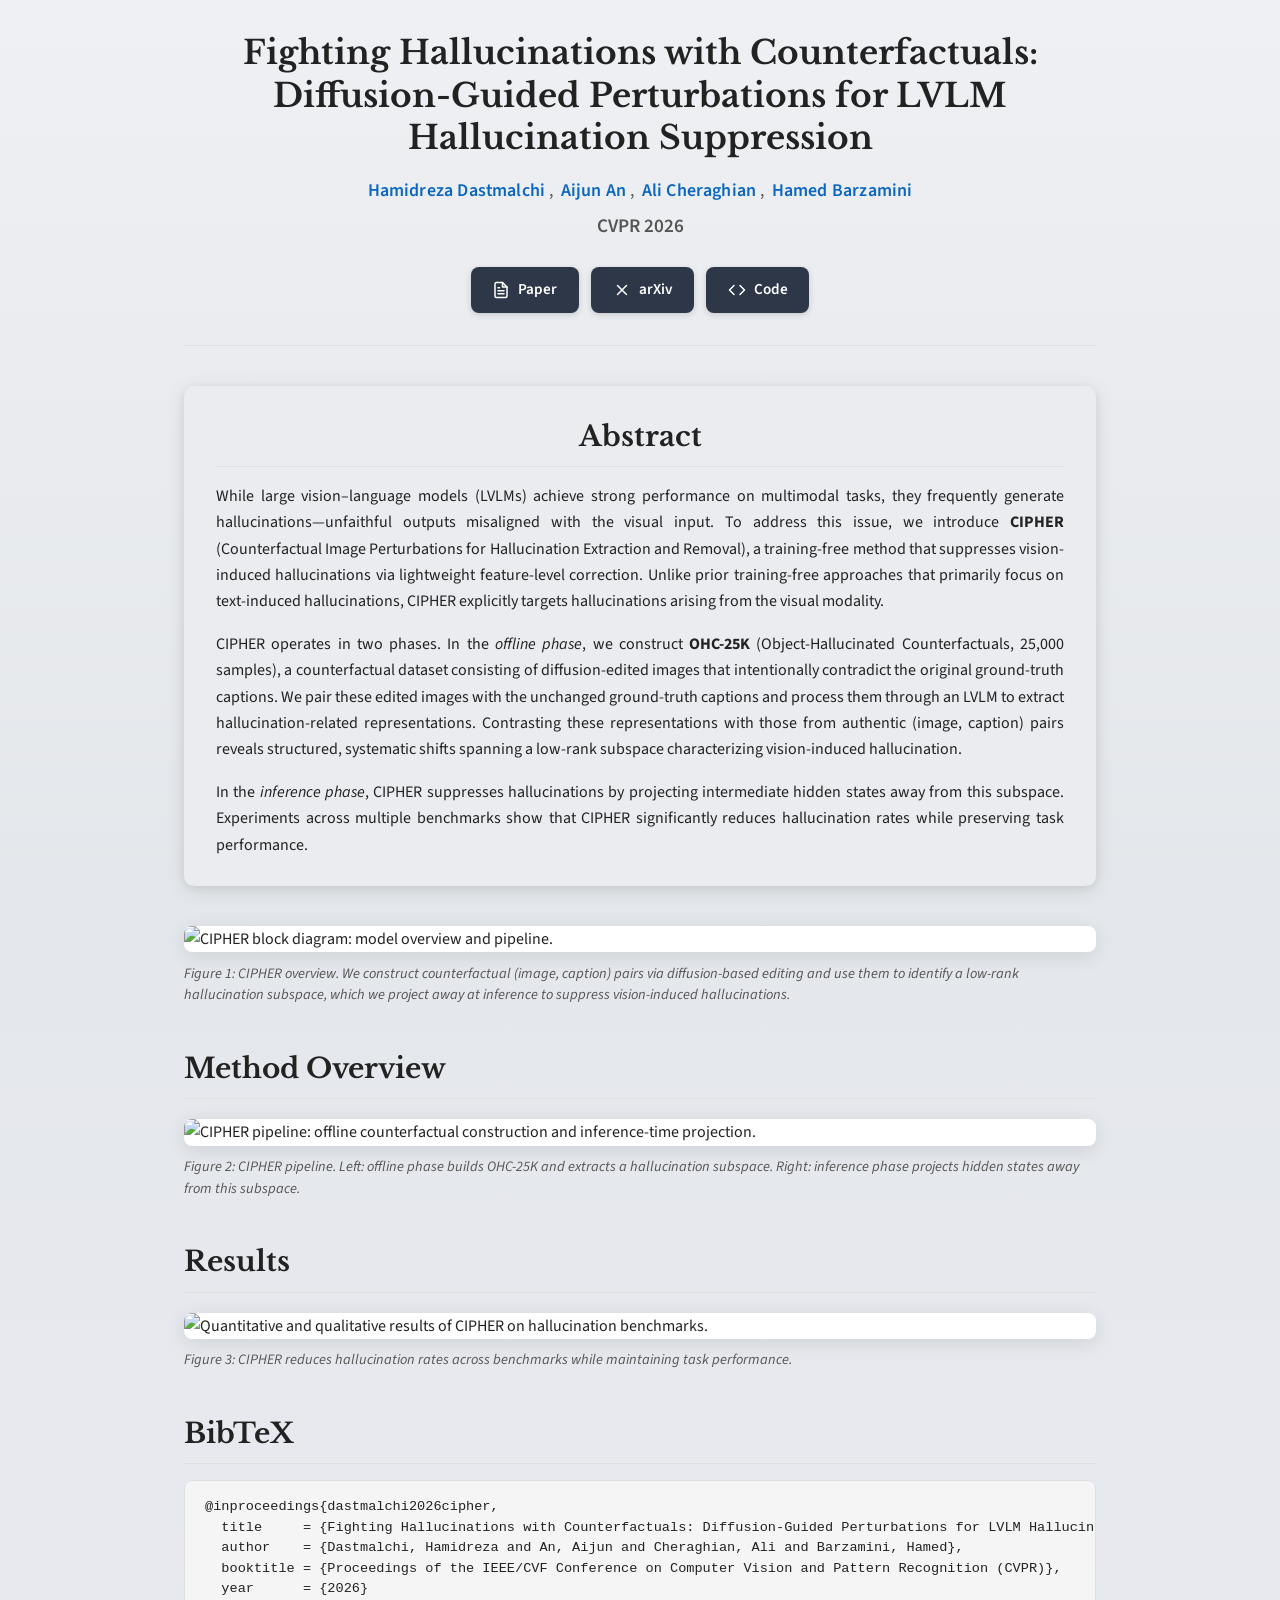
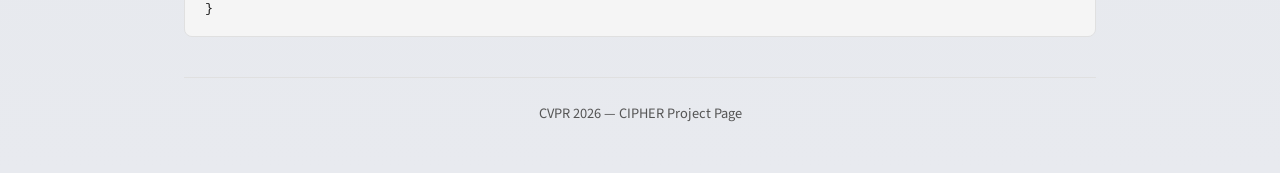
==== cipher-project-page/index.html @ b0dd447e "Add block diagram as main teaser image" ====
<!DOCTYPE html>
<html lang="en">
<head>
  <meta charset="UTF-8">
  <meta name="viewport" content="width=device-width, initial-scale=1.0">
  <title>CIPHER — Fighting Hallucinations with Counterfactuals | CVPR 2026</title>
  <link rel="preconnect" href="https://fonts.googleapis.com">
  <link rel="preconnect" href="https://fonts.gstatic.com" crossorigin>
  <link href="https://fonts.googleapis.com/css2?family=Libre+Baskerville:ital,wght@0,400;0,700;1,400&family=Source+Sans+3:ital,wght@0,400;0,600;0,700;1,400&display=swap" rel="stylesheet">
  <style>
    * { box-sizing: border-box; }
    html { font-size: 16px; scroll-behavior: smooth; }
    body {
      margin: 0; padding: 0;
      font-family: "Source Sans 3", -apple-system, BlinkMacSystemFont, "Segoe UI", sans-serif;
      font-weight: 400; line-height: 1.65; color: #222;
      background: linear-gradient(180deg, #eef0f3 0%, #e4e7eb 50%, #e8eaef 100%);
      min-height: 100vh; -webkit-font-smoothing: antialiased;
    }
    .page { max-width: 960px; margin: 0 auto; padding: 2rem 1.5rem 3rem; }
    .hero { text-align: center; margin-bottom: 2.5rem; padding-bottom: 2rem; border-bottom: 1px solid #e0e0e0; }
    .title {
      font-family: "Libre Baskerville", Georgia, serif;
      font-size: clamp(1.66rem, 4.42vw, 2.05rem); font-weight: 700; line-height: 1.3;
      margin: 0 0 1rem; color: #222;
    }
    .authors { font-size: 1.12rem; color: #333; margin: 0 0 0.35rem; font-weight: 500; letter-spacing: 0.01em; }
    .authors a {
      color: #0a66c2; text-decoration: none; font-weight: 600;
      transition: color 0.2s ease, text-decoration 0.2s ease;
    }
    .authors a:hover { text-decoration: underline; color: #004182; }
    .authors .sep { color: #555; font-weight: 400; margin: 0 0.2em; }
    .conference { font-size: 1.2rem; color: #555; margin: 0 0 1.5rem; font-weight: 600; }
    .buttons {
      display: flex; flex-wrap: wrap; gap: 0.75rem;
      justify-content: center; align-items: center;
    }
    .btn {
      display: inline-flex; align-items: center; justify-content: center; gap: 0.5rem;
      padding: 0.65rem 1.35rem;
      font-family: "Source Sans 3", sans-serif; font-size: 0.95rem; font-weight: 600;
      text-decoration: none; color: #fff; background: #2d3748;
      border: none; border-radius: 8px; cursor: pointer;
      transition: background 0.2s ease, transform 0.15s ease, box-shadow 0.2s ease;
      box-shadow: 0 2px 6px rgba(0,0,0,0.15);
    }
    .btn:hover {
      background: #1a202c; transform: translateY(-1px);
      box-shadow: 0 4px 12px rgba(0,0,0,0.2);
    }
    .btn:focus { outline: 2px solid #2d3748; outline-offset: 2px; }
    .btn-icon { display: inline-flex; align-items: center; justify-content: center; }
    .btn-icon svg { flex-shrink: 0; }
    section { margin-bottom: 2.5rem; }
    section h2 {
      font-family: "Libre Baskerville", Georgia, serif;
      font-size: 1.74rem; font-weight: 700; margin: 0 0 1rem; color: #222;
      border-bottom: 1px solid #e0e0e0; padding-bottom: 0.4rem;
    }
    .abstract {
      background: #eaecf0; border-radius: 10px;
      padding: 1.75rem 2rem; margin-bottom: 2.5rem;
      box-shadow: 0 4px 20px rgba(0,0,0,0.1), 0 2px 8px rgba(0,0,0,0.06);
    }
    .abstract h2 { text-align: center; margin-top: 0; }
    .abstract p { margin: 0 0 1rem; text-align: justify; }
    figure { margin: 1.25rem 0; padding: 0; }
    figure img {
      width: 100%; height: auto; display: block;
      border-radius: 8px; box-shadow: 0 4px 20px rgba(0,0,0,0.1);
      background: #fff;
    }
    figcaption { margin-top: 0.65rem; font-size: 0.9rem; color: #555; line-height: 1.5; font-style: italic; }
    .abstract p:last-child { margin-bottom: 0; }
    .bibtex pre {
      margin: 0; padding: 1rem 1.25rem; background: #f5f5f5;
      border: 1px solid #e0e0e0; border-radius: 8px;
      overflow-x: auto; font-size: 0.85rem; line-height: 1.5; color: #222;
    }
    .bibtex code { font-family: Consolas, Monaco, "Courier New", monospace; font-size: inherit; }
    .footer { margin-top: 2rem; padding-top: 1.5rem; border-top: 1px solid #e0e0e0; text-align: center; font-size: 0.9rem; color: #555; }
    .footer p { margin: 0; }
    @media (max-width: 640px) {
      .page { padding: 1.25rem 1rem 2rem; }
      .title { font-size: 1.5rem; }
      .buttons { flex-direction: column; }
      .btn { width: 100%; max-width: 200px; text-align: center; justify-content: center; }
      .abstract p { text-align: left; }
      .bibtex pre { padding: 0.85rem 1rem; font-size: 0.8rem; }
    }
  </style>
</head>
<body>
  <div class="page">
    <header class="hero">
      <h1 class="title">Fighting Hallucinations with Counterfactuals: Diffusion-Guided Perturbations for LVLM Hallucination Suppression</h1>
      <p class="authors">
        <a href="https://www.linkedin.com/in/hamidreza-dastmalchi/" target="_blank" rel="noopener noreferrer">Hamidreza Dastmalchi</a><span class="sep">,</span>
        <a href="https://www.linkedin.com/in/aijun-an-9149bb51/" target="_blank" rel="noopener noreferrer">Aijun An</a><span class="sep">,</span>
        <a href="https://www.linkedin.com/in/ali-cheraghian/" target="_blank" rel="noopener noreferrer">Ali Cheraghian</a><span class="sep">,</span>
        <a href="https://www.linkedin.com/in/hamed-b-a0943280/" target="_blank" rel="noopener noreferrer">Hamed Barzamini</a>
      </p>
      <p class="conference">CVPR 2026</p>
      <div class="buttons">
        <a href="#" class="btn btn-paper">
          <span class="btn-icon" aria-hidden="true">
            <svg xmlns="http://www.w3.org/2000/svg" width="18" height="18" viewBox="0 0 24 24" fill="none" stroke="currentColor" stroke-width="2" stroke-linecap="round" stroke-linejoin="round"><path d="M14 2H6a2 2 0 0 0-2 2v16a2 2 0 0 0 2 2h12a2 2 0 0 0 2-2V8z"></path><polyline points="14 2 14 8 20 8"></polyline><line x1="16" y1="13" x2="8" y2="13"></line><line x1="16" y1="17" x2="8" y2="17"></line><polyline points="10 9 9 9 8 9"></polyline></svg>
          </span>
          Paper
        </a>
        <a href="#" class="btn btn-arxiv">
          <span class="btn-icon" aria-hidden="true">
            <svg xmlns="http://www.w3.org/2000/svg" width="18" height="18" viewBox="0 0 24 24" fill="none" stroke="currentColor" stroke-width="2" stroke-linecap="round" stroke-linejoin="round"><path d="M18 6L6 18M6 6l12 12"/></svg>
          </span>
          arXiv
        </a>
        <a href="#" class="btn btn-code">
          <span class="btn-icon" aria-hidden="true">
            <svg xmlns="http://www.w3.org/2000/svg" width="18" height="18" viewBox="0 0 24 24" fill="none" stroke="currentColor" stroke-width="2" stroke-linecap="round" stroke-linejoin="round"><polyline points="16 18 22 12 16 6"></polyline><polyline points="8 6 2 12 8 18"></polyline></svg>
          </span>
          Code
        </a>
      </div>
    </header>

    <section class="abstract">
      <h2>Abstract</h2>
      <p>While large vision–language models (LVLMs) achieve strong performance on multimodal tasks, they frequently generate hallucinations—unfaithful outputs misaligned with the visual input. To address this issue, we introduce <strong>CIPHER</strong> (Counterfactual Image Perturbations for Hallucination Extraction and Removal), a training-free method that suppresses vision-induced hallucinations via lightweight feature-level correction. Unlike prior training-free approaches that primarily focus on text-induced hallucinations, CIPHER explicitly targets hallucinations arising from the visual modality.</p>
      <p>CIPHER operates in two phases. In the <em>offline phase</em>, we construct <strong>OHC-25K</strong> (Object-Hallucinated Counterfactuals, 25,000 samples), a counterfactual dataset consisting of diffusion-edited images that intentionally contradict the original ground-truth captions. We pair these edited images with the unchanged ground-truth captions and process them through an LVLM to extract hallucination-related representations. Contrasting these representations with those from authentic (image, caption) pairs reveals structured, systematic shifts spanning a low-rank subspace characterizing vision-induced hallucination.</p>
      <p>In the <em>inference phase</em>, CIPHER suppresses hallucinations by projecting intermediate hidden states away from this subspace. Experiments across multiple benchmarks show that CIPHER significantly reduces hallucination rates while preserving task performance.</p>
    </section>

    <section class="teaser">
      <figure>
        <img src="assets/figures/blockdiagram.png" alt="CIPHER block diagram: model overview and pipeline.">
        <figcaption>Figure 1: CIPHER overview. We construct counterfactual (image, caption) pairs via diffusion-based editing and use them to identify a low-rank hallucination subspace, which we project away at inference to suppress vision-induced hallucinations.</figcaption>
      </figure>
    </section>

    <section class="method">
      <h2>Method Overview</h2>
      <figure>
        <img src="assets/pipeline.png" alt="CIPHER pipeline: offline counterfactual construction and inference-time projection.">
        <figcaption>Figure 2: CIPHER pipeline. Left: offline phase builds OHC-25K and extracts a hallucination subspace. Right: inference phase projects hidden states away from this subspace.</figcaption>
      </figure>
    </section>

    <section class="results">
      <h2>Results</h2>
      <figure>
        <img src="assets/results.png" alt="Quantitative and qualitative results of CIPHER on hallucination benchmarks.">
        <figcaption>Figure 3: CIPHER reduces hallucination rates across benchmarks while maintaining task performance.</figcaption>
      </figure>
    </section>

    <section class="bibtex">
      <h2>BibTeX</h2>
      <pre><code>@inproceedings{dastmalchi2026cipher,
  title     = {Fighting Hallucinations with Counterfactuals: Diffusion-Guided Perturbations for LVLM Hallucination Suppression},
  author    = {Dastmalchi, Hamidreza and An, Aijun and Cheraghian, Ali and Barzamini, Hamed},
  booktitle = {Proceedings of the IEEE/CVF Conference on Computer Vision and Pattern Recognition (CVPR)},
  year      = {2026}
}</code></pre>
    </section>

    <footer class="footer">
      <p>CVPR 2026 — CIPHER Project Page</p>
    </footer>
  </div>
</body>
</html>
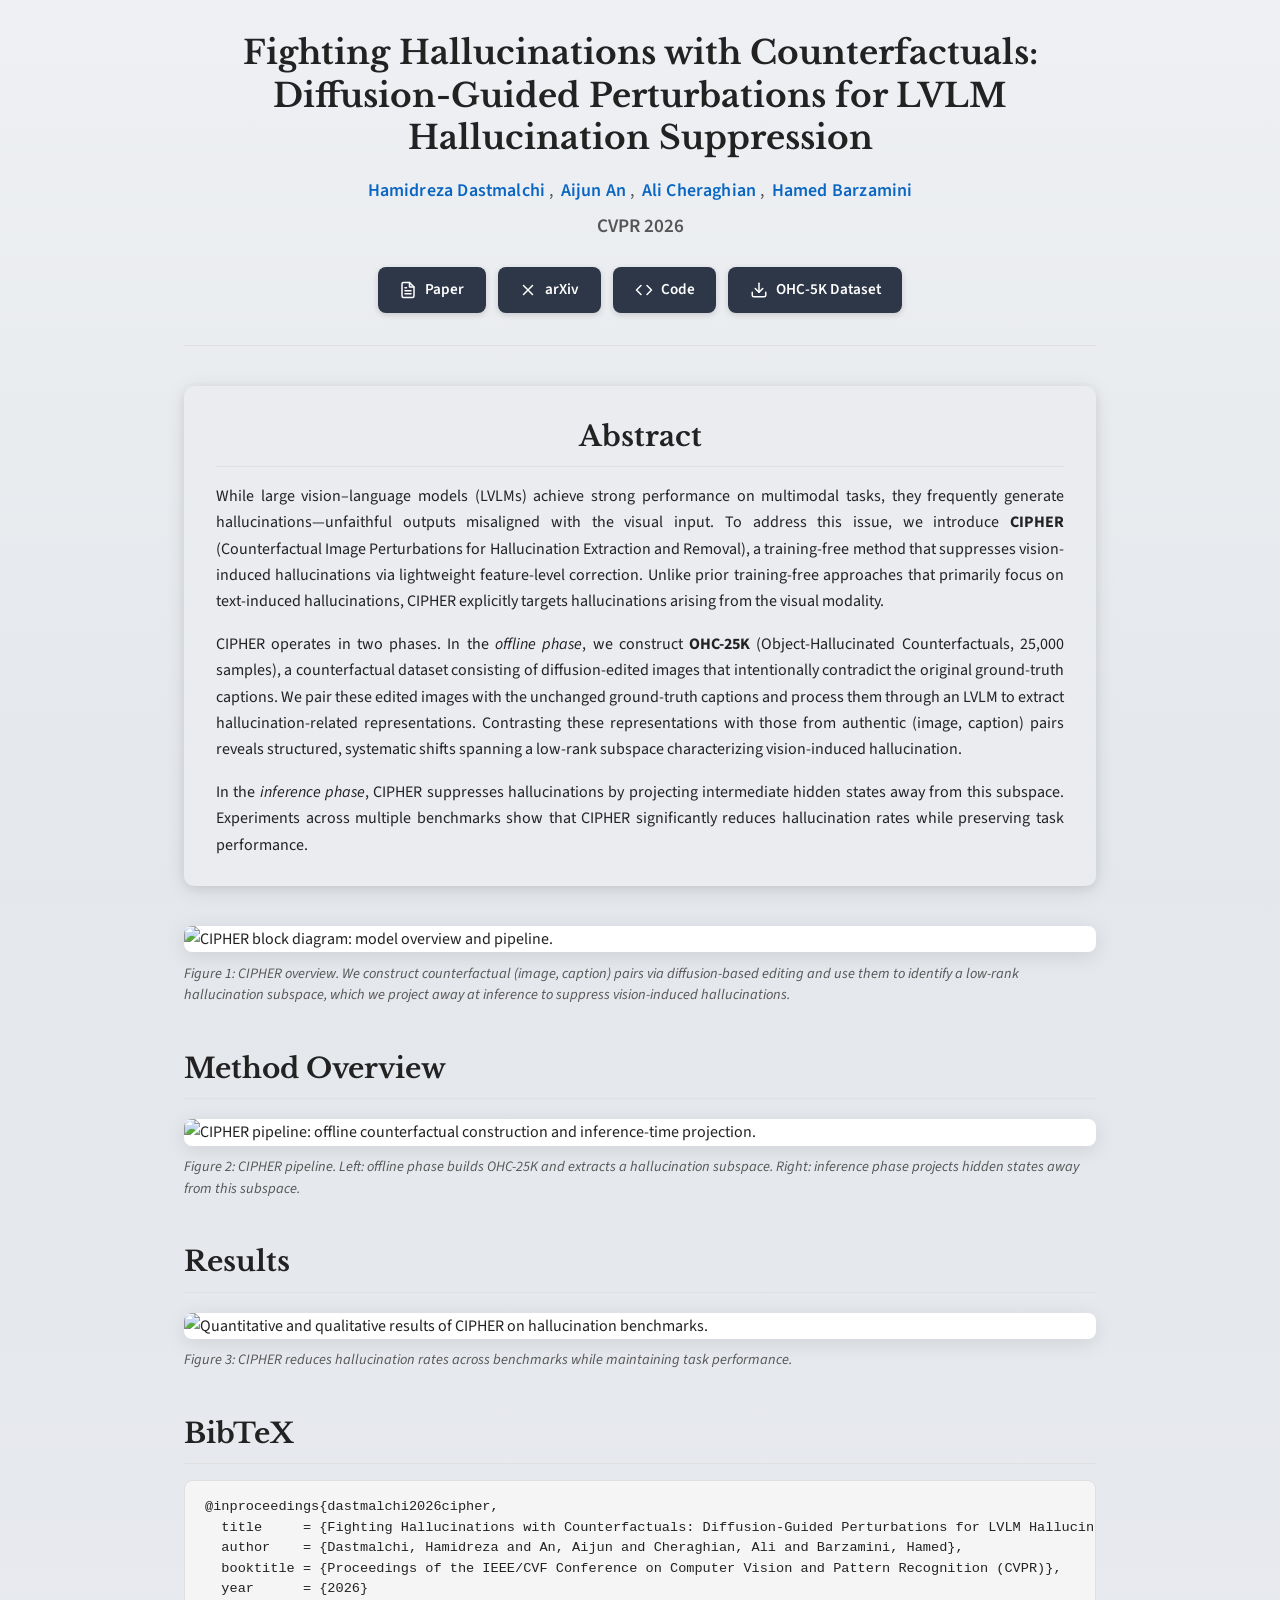
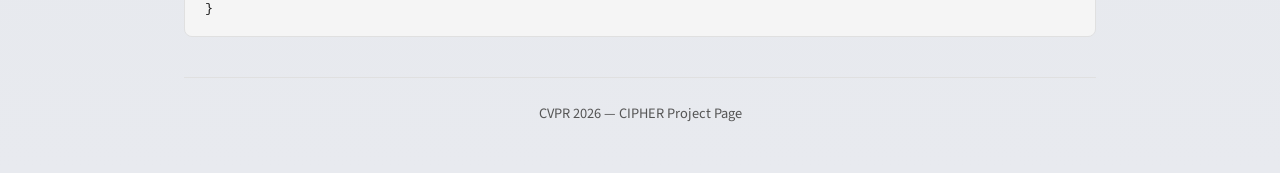
==== commit b00a88b0: "Add block diagram as main teaser image" ====
--- a/cipher-project-page/index.html
+++ b/cipher-project-page/index.html
@@ -121,6 +121,12 @@
           </span>
           Code
         </a>
+        <a href="https://drive.google.com/file/d/1xh0WQdAKk9KQPWuedI4zhmgdgTJthU4C/view?usp=sharing" class="btn btn-dataset" target="_blank" rel="noopener noreferrer">
+          <span class="btn-icon" aria-hidden="true">
+            <svg xmlns="http://www.w3.org/2000/svg" width="18" height="18" viewBox="0 0 24 24" fill="none" stroke="currentColor" stroke-width="2" stroke-linecap="round" stroke-linejoin="round"><path d="M21 15v4a2 2 0 0 1-2 2H5a2 2 0 0 1-2-2v-4"></path><polyline points="7 10 12 15 17 10"></polyline><line x1="12" y1="15" x2="12" y2="3"></line></svg>
+          </span>
+          OHC-5K Dataset
+        </a>
       </div>
     </header>
 
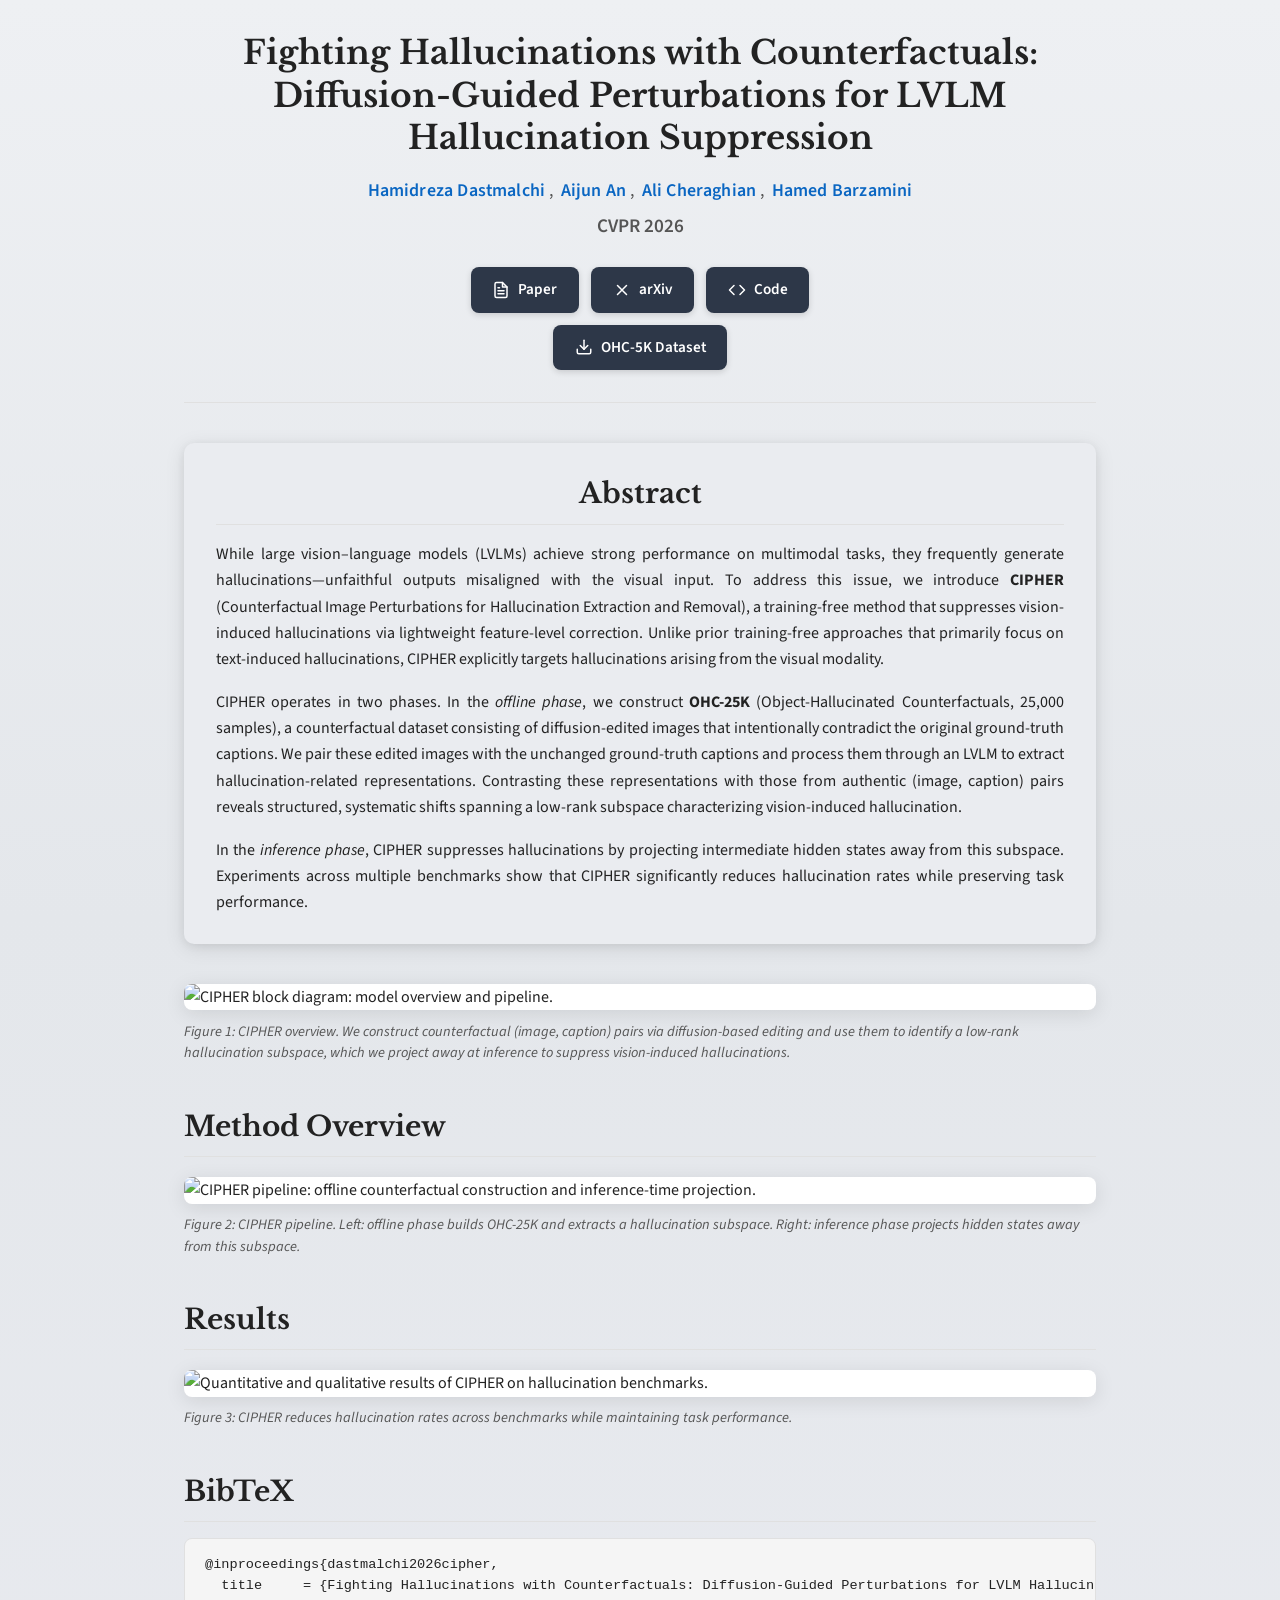
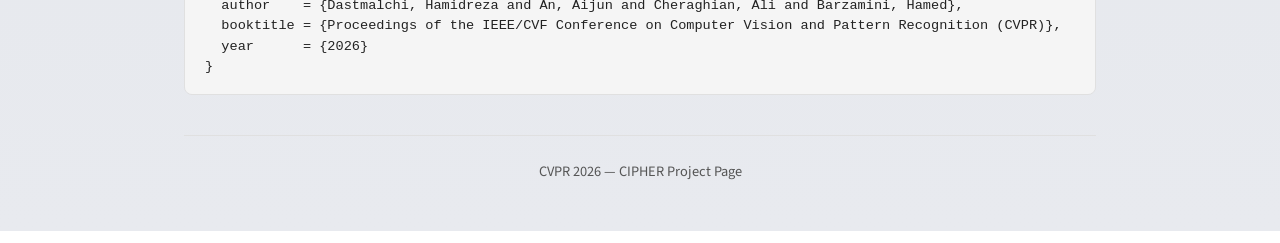
==== commit 5af65cb6: "Add block diagram as main teaser image" ====
--- a/cipher-project-page/index.html
+++ b/cipher-project-page/index.html
@@ -32,10 +32,8 @@
     .authors a:hover { text-decoration: underline; color: #004182; }
     .authors .sep { color: #555; font-weight: 400; margin: 0 0.2em; }
     .conference { font-size: 1.2rem; color: #555; margin: 0 0 1.5rem; font-weight: 600; }
-    .buttons {
-      display: flex; flex-wrap: wrap; gap: 0.75rem;
-      justify-content: center; align-items: center;
-    }
+    .buttons { display: flex; flex-direction: column; align-items: center; gap: 0.75rem; }
+    .buttons-row { display: flex; flex-wrap: wrap; gap: 0.75rem; justify-content: center; align-items: center; }
     .btn {
       display: inline-flex; align-items: center; justify-content: center; gap: 0.5rem;
       padding: 0.65rem 1.35rem;
@@ -84,7 +82,7 @@
     @media (max-width: 640px) {
       .page { padding: 1.25rem 1rem 2rem; }
       .title { font-size: 1.5rem; }
-      .buttons { flex-direction: column; }
+      .buttons-row { flex-direction: column; }
       .btn { width: 100%; max-width: 200px; text-align: center; justify-content: center; }
       .abstract p { text-align: left; }
       .bibtex pre { padding: 0.85rem 1rem; font-size: 0.8rem; }
@@ -103,30 +101,34 @@
       </p>
       <p class="conference">CVPR 2026</p>
       <div class="buttons">
-        <a href="#" class="btn btn-paper">
-          <span class="btn-icon" aria-hidden="true">
-            <svg xmlns="http://www.w3.org/2000/svg" width="18" height="18" viewBox="0 0 24 24" fill="none" stroke="currentColor" stroke-width="2" stroke-linecap="round" stroke-linejoin="round"><path d="M14 2H6a2 2 0 0 0-2 2v16a2 2 0 0 0 2 2h12a2 2 0 0 0 2-2V8z"></path><polyline points="14 2 14 8 20 8"></polyline><line x1="16" y1="13" x2="8" y2="13"></line><line x1="16" y1="17" x2="8" y2="17"></line><polyline points="10 9 9 9 8 9"></polyline></svg>
-          </span>
-          Paper
-        </a>
-        <a href="#" class="btn btn-arxiv">
-          <span class="btn-icon" aria-hidden="true">
-            <svg xmlns="http://www.w3.org/2000/svg" width="18" height="18" viewBox="0 0 24 24" fill="none" stroke="currentColor" stroke-width="2" stroke-linecap="round" stroke-linejoin="round"><path d="M18 6L6 18M6 6l12 12"/></svg>
-          </span>
-          arXiv
-        </a>
-        <a href="#" class="btn btn-code">
-          <span class="btn-icon" aria-hidden="true">
-            <svg xmlns="http://www.w3.org/2000/svg" width="18" height="18" viewBox="0 0 24 24" fill="none" stroke="currentColor" stroke-width="2" stroke-linecap="round" stroke-linejoin="round"><polyline points="16 18 22 12 16 6"></polyline><polyline points="8 6 2 12 8 18"></polyline></svg>
-          </span>
-          Code
-        </a>
-        <a href="https://drive.google.com/file/d/1xh0WQdAKk9KQPWuedI4zhmgdgTJthU4C/view?usp=sharing" class="btn btn-dataset" target="_blank" rel="noopener noreferrer">
-          <span class="btn-icon" aria-hidden="true">
-            <svg xmlns="http://www.w3.org/2000/svg" width="18" height="18" viewBox="0 0 24 24" fill="none" stroke="currentColor" stroke-width="2" stroke-linecap="round" stroke-linejoin="round"><path d="M21 15v4a2 2 0 0 1-2 2H5a2 2 0 0 1-2-2v-4"></path><polyline points="7 10 12 15 17 10"></polyline><line x1="12" y1="15" x2="12" y2="3"></line></svg>
-          </span>
-          OHC-5K Dataset
-        </a>
+        <div class="buttons-row">
+          <a href="#" class="btn btn-paper">
+            <span class="btn-icon" aria-hidden="true">
+              <svg xmlns="http://www.w3.org/2000/svg" width="18" height="18" viewBox="0 0 24 24" fill="none" stroke="currentColor" stroke-width="2" stroke-linecap="round" stroke-linejoin="round"><path d="M14 2H6a2 2 0 0 0-2 2v16a2 2 0 0 0 2 2h12a2 2 0 0 0 2-2V8z"></path><polyline points="14 2 14 8 20 8"></polyline><line x1="16" y1="13" x2="8" y2="13"></line><line x1="16" y1="17" x2="8" y2="17"></line><polyline points="10 9 9 9 8 9"></polyline></svg>
+            </span>
+            Paper
+          </a>
+          <a href="#" class="btn btn-arxiv">
+            <span class="btn-icon" aria-hidden="true">
+              <svg xmlns="http://www.w3.org/2000/svg" width="18" height="18" viewBox="0 0 24 24" fill="none" stroke="currentColor" stroke-width="2" stroke-linecap="round" stroke-linejoin="round"><path d="M18 6L6 18M6 6l12 12"/></svg>
+            </span>
+            arXiv
+          </a>
+          <a href="#" class="btn btn-code">
+            <span class="btn-icon" aria-hidden="true">
+              <svg xmlns="http://www.w3.org/2000/svg" width="18" height="18" viewBox="0 0 24 24" fill="none" stroke="currentColor" stroke-width="2" stroke-linecap="round" stroke-linejoin="round"><polyline points="16 18 22 12 16 6"></polyline><polyline points="8 6 2 12 8 18"></polyline></svg>
+            </span>
+            Code
+          </a>
+        </div>
+        <div class="buttons-row">
+          <a href="https://drive.google.com/file/d/1xh0WQdAKk9KQPWuedI4zhmgdgTJthU4C/view?usp=sharing" class="btn btn-dataset" target="_blank" rel="noopener noreferrer">
+            <span class="btn-icon" aria-hidden="true">
+              <svg xmlns="http://www.w3.org/2000/svg" width="18" height="18" viewBox="0 0 24 24" fill="none" stroke="currentColor" stroke-width="2" stroke-linecap="round" stroke-linejoin="round"><path d="M21 15v4a2 2 0 0 1-2 2H5a2 2 0 0 1-2-2v-4"></path><polyline points="7 10 12 15 17 10"></polyline><line x1="12" y1="15" x2="12" y2="3"></line></svg>
+            </span>
+            OHC-5K Dataset
+          </a>
+        </div>
       </div>
     </header>
 
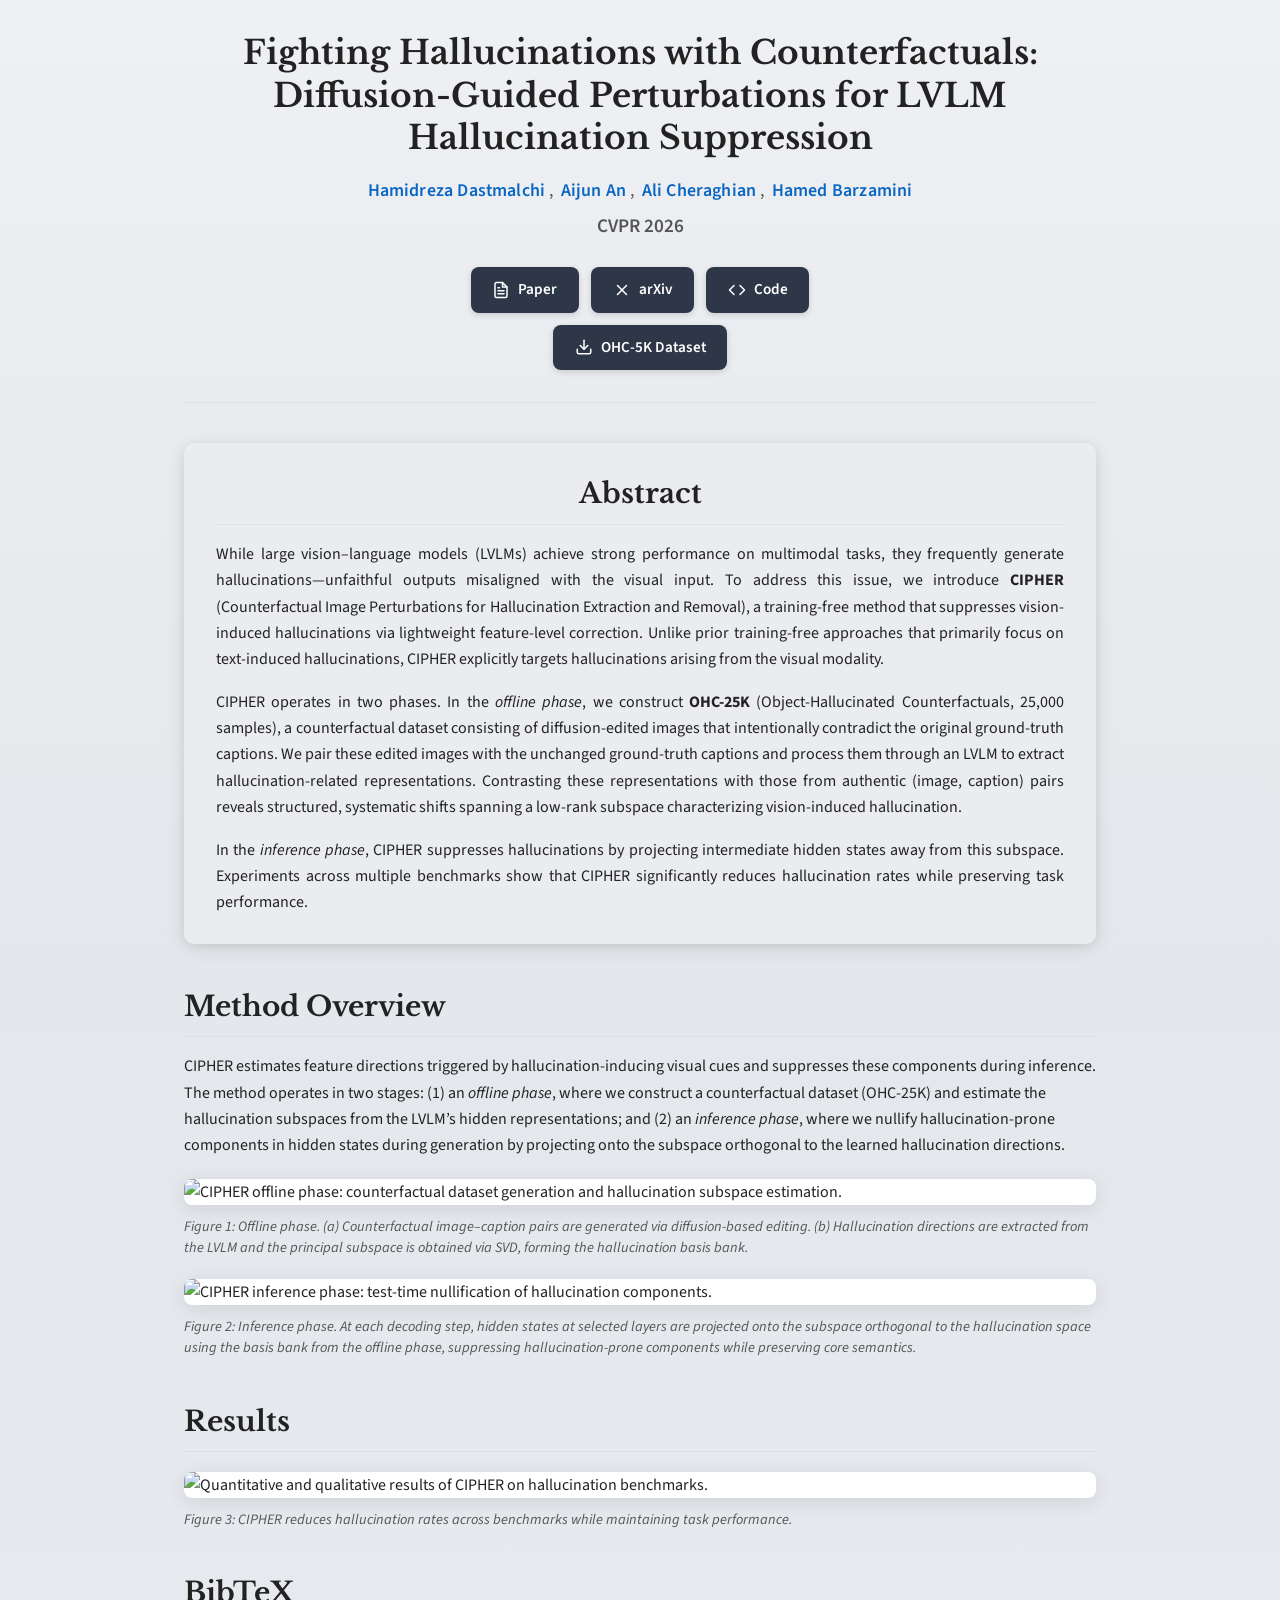
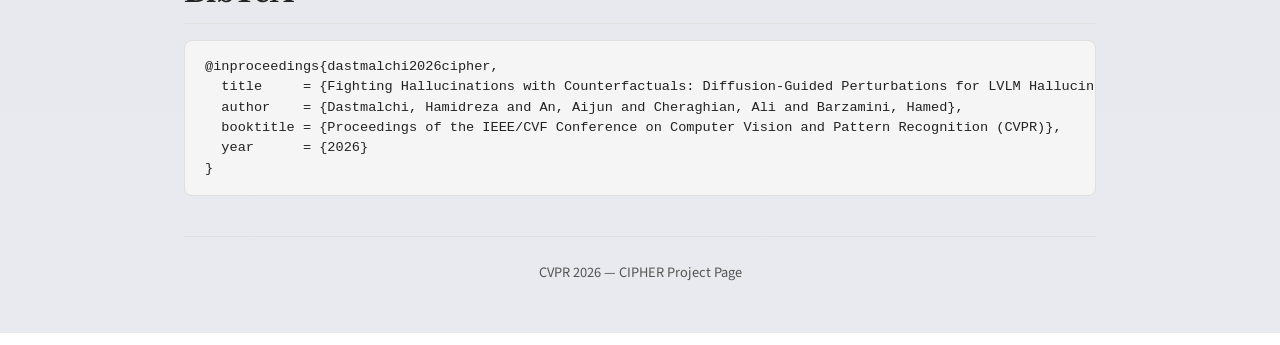
==== commit a00d377c: "Add block diagram as main teaser image" ====
--- a/cipher-project-page/index.html
+++ b/cipher-project-page/index.html
@@ -139,18 +139,16 @@
       <p>In the <em>inference phase</em>, CIPHER suppresses hallucinations by projecting intermediate hidden states away from this subspace. Experiments across multiple benchmarks show that CIPHER significantly reduces hallucination rates while preserving task performance.</p>
     </section>
 
-    <section class="teaser">
-      <figure>
-        <img src="assets/figures/blockdiagram.png" alt="CIPHER block diagram: model overview and pipeline.">
-        <figcaption>Figure 1: CIPHER overview. We construct counterfactual (image, caption) pairs via diffusion-based editing and use them to identify a low-rank hallucination subspace, which we project away at inference to suppress vision-induced hallucinations.</figcaption>
-      </figure>
-    </section>
-
     <section class="method">
       <h2>Method Overview</h2>
+      <p>CIPHER estimates feature directions triggered by hallucination-inducing visual cues and suppresses these components during inference. The method operates in two stages: (1) an <em>offline phase</em>, where we construct a counterfactual dataset (OHC-25K) and estimate the hallucination subspaces from the LVLM’s hidden representations; and (2) an <em>inference phase</em>, where we nullify hallucination-prone components in hidden states during generation by projecting onto the subspace orthogonal to the learned hallucination directions.</p>
       <figure>
-        <img src="assets/pipeline.png" alt="CIPHER pipeline: offline counterfactual construction and inference-time projection.">
-        <figcaption>Figure 2: CIPHER pipeline. Left: offline phase builds OHC-25K and extracts a hallucination subspace. Right: inference phase projects hidden states away from this subspace.</figcaption>
+        <img src="assets/figures/blockdiagram.png" alt="CIPHER offline phase: counterfactual dataset generation and hallucination subspace estimation.">
+        <figcaption>Figure 1: Offline phase. (a) Counterfactual image–caption pairs are generated via diffusion-based editing. (b) Hallucination directions are extracted from the LVLM and the principal subspace is obtained via SVD, forming the hallucination basis bank.</figcaption>
+      </figure>
+      <figure>
+        <img src="assets/figures/blockdiagram-inference.png" alt="CIPHER inference phase: test-time nullification of hallucination components.">
+        <figcaption>Figure 2: Inference phase. At each decoding step, hidden states at selected layers are projected onto the subspace orthogonal to the hallucination space using the basis bank from the offline phase, suppressing hallucination-prone components while preserving core semantics.</figcaption>
       </figure>
     </section>
 
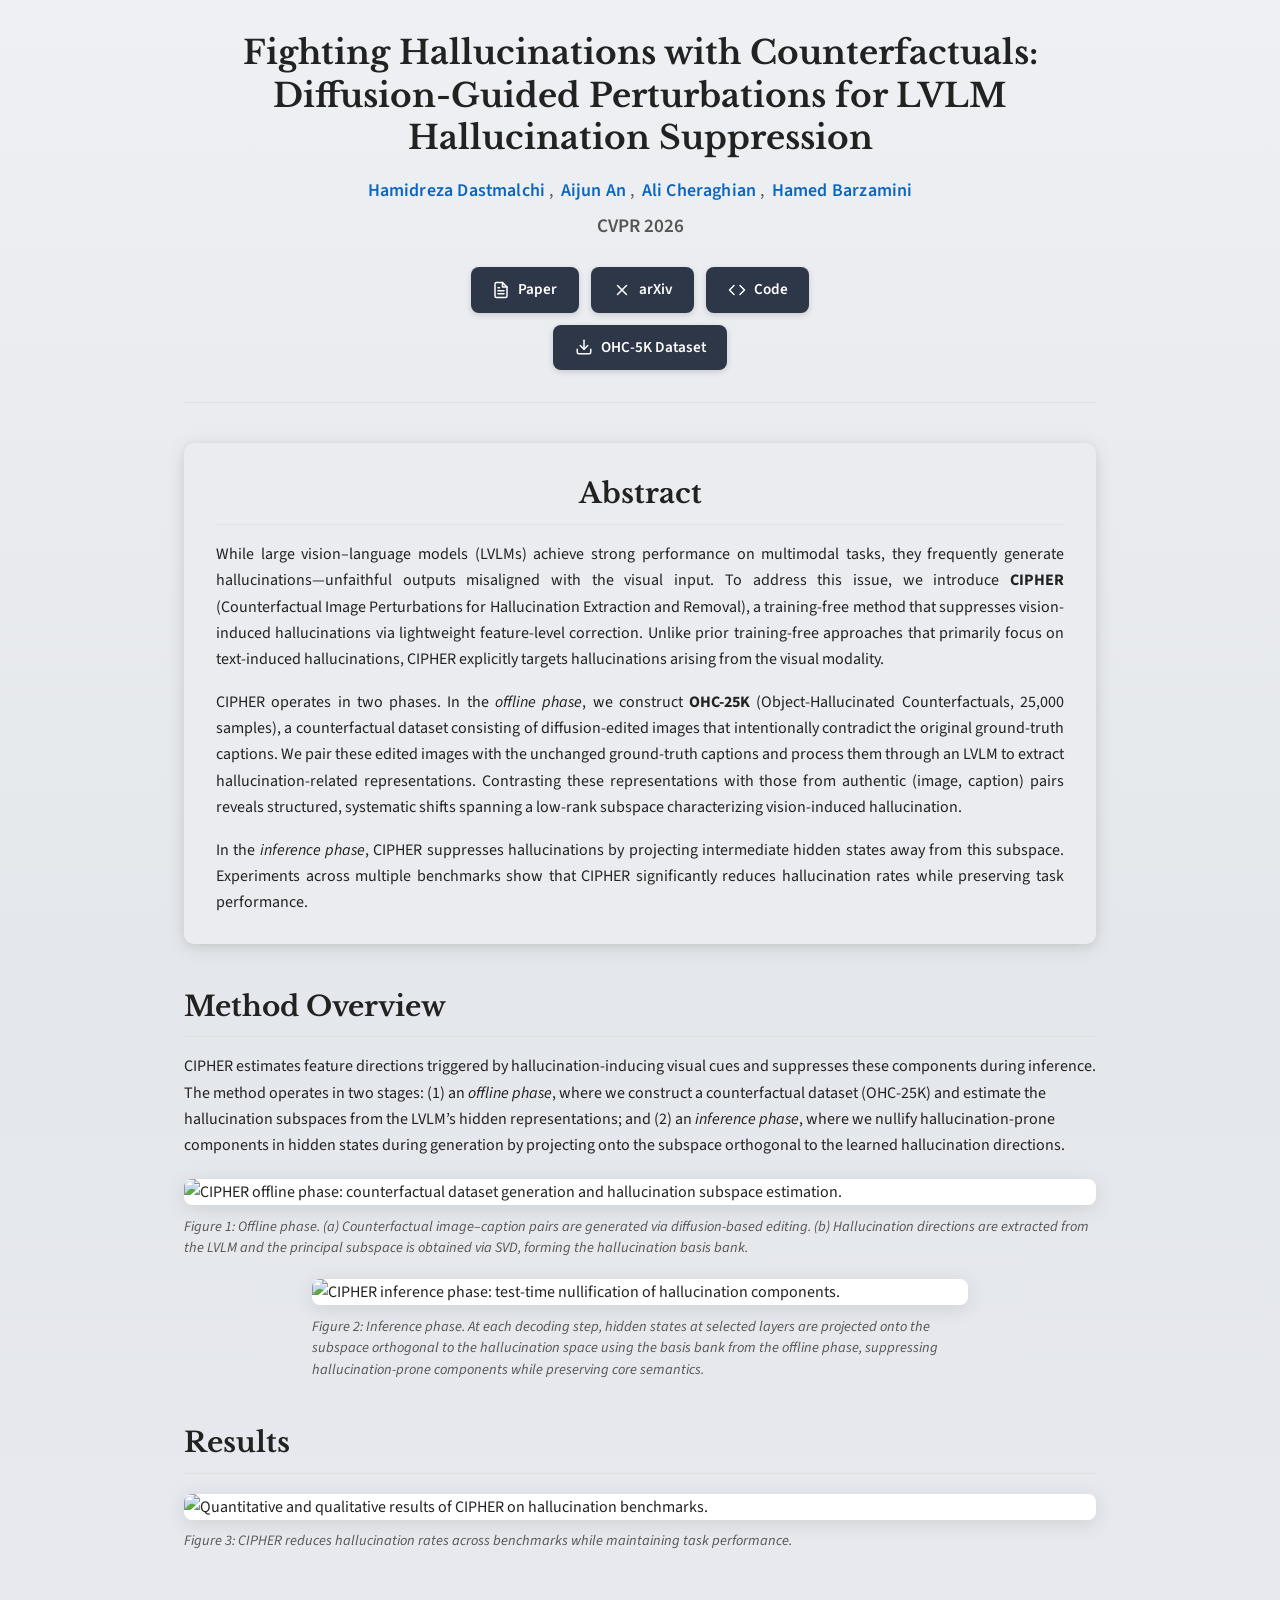
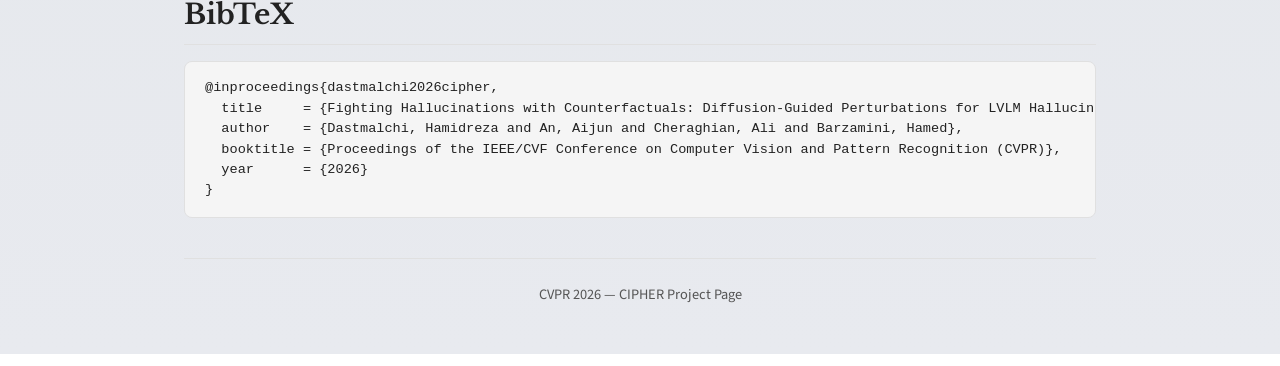
==== commit 88095111: "Add block diagram as main teaser image" ====
--- a/cipher-project-page/index.html
+++ b/cipher-project-page/index.html
@@ -69,6 +69,7 @@
       border-radius: 8px; box-shadow: 0 4px 20px rgba(0,0,0,0.1);
       background: #fff;
     }
+    figure.figure-sm { max-width: 72%; margin-left: auto; margin-right: auto; }
     figcaption { margin-top: 0.65rem; font-size: 0.9rem; color: #555; line-height: 1.5; font-style: italic; }
     .abstract p:last-child { margin-bottom: 0; }
     .bibtex pre {
@@ -146,7 +147,7 @@
         <img src="assets/figures/blockdiagram.png" alt="CIPHER offline phase: counterfactual dataset generation and hallucination subspace estimation.">
         <figcaption>Figure 1: Offline phase. (a) Counterfactual image–caption pairs are generated via diffusion-based editing. (b) Hallucination directions are extracted from the LVLM and the principal subspace is obtained via SVD, forming the hallucination basis bank.</figcaption>
       </figure>
-      <figure>
+      <figure class="figure-sm">
         <img src="assets/figures/blockdiagram-inference.png" alt="CIPHER inference phase: test-time nullification of hallucination components.">
         <figcaption>Figure 2: Inference phase. At each decoding step, hidden states at selected layers are projected onto the subspace orthogonal to the hallucination space using the basis bank from the offline phase, suppressing hallucination-prone components while preserving core semantics.</figcaption>
       </figure>
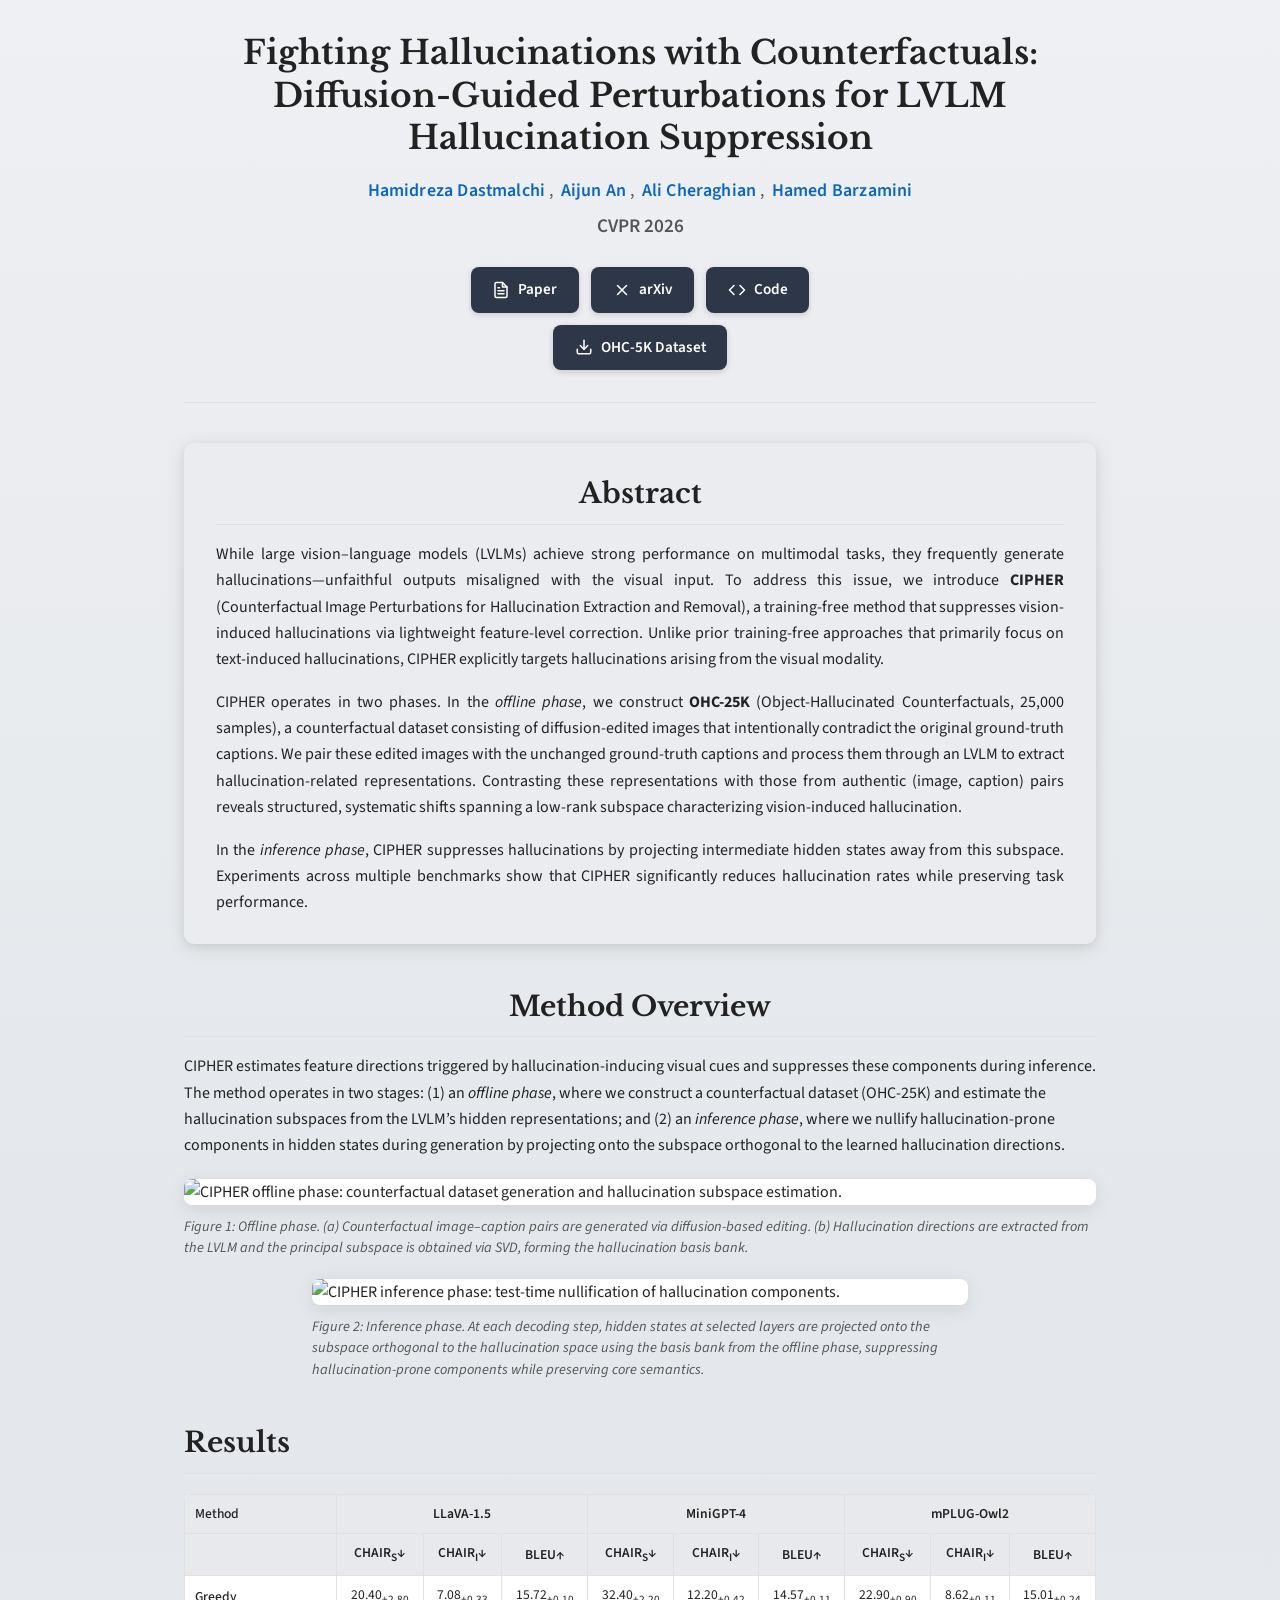
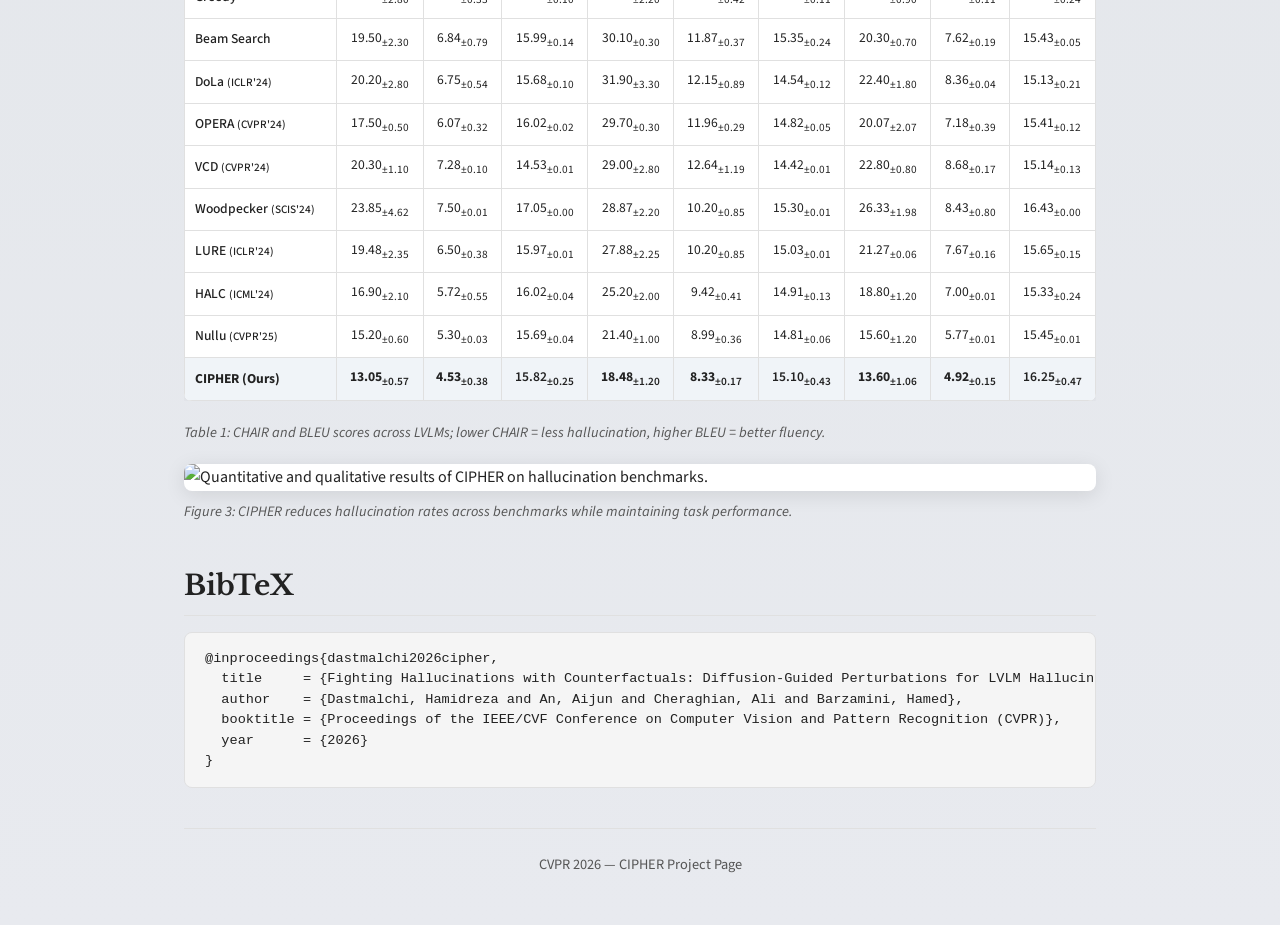
==== commit b78d1ba9: "Add block diagram as main teaser image" ====
--- a/cipher-project-page/index.html
+++ b/cipher-project-page/index.html
@@ -62,6 +62,7 @@
       box-shadow: 0 4px 20px rgba(0,0,0,0.1), 0 2px 8px rgba(0,0,0,0.06);
     }
     .abstract h2 { text-align: center; margin-top: 0; }
+    .method h2 { text-align: center; }
     .abstract p { margin: 0 0 1rem; text-align: justify; }
     figure { margin: 1.25rem 0; padding: 0; }
     figure img {
@@ -80,6 +81,13 @@
     .bibtex code { font-family: Consolas, Monaco, "Courier New", monospace; font-size: inherit; }
     .footer { margin-top: 2rem; padding-top: 1.5rem; border-top: 1px solid #e0e0e0; text-align: center; font-size: 0.9rem; color: #555; }
     .footer p { margin: 0; }
+    .results-table-wrap { overflow-x: auto; margin: 1.25rem 0; }
+    .results-table { width: 100%; border-collapse: collapse; font-size: 0.85rem; background: #fff; box-shadow: 0 2px 12px rgba(0,0,0,0.06); border-radius: 8px; overflow: hidden; }
+    .results-table th, .results-table td { padding: 0.5rem 0.6rem; border: 1px solid #e0e0e0; text-align: center; }
+    .results-table th { background: #e8e9ec; font-weight: 600; color: #222; }
+    .results-table tr.ours { background: #f0f4f8; font-weight: 600; }
+    .results-table .method-name { text-align: left; font-weight: 500; }
+    .table-caption { margin-top: 0.5rem; font-size: 0.9rem; color: #555; font-style: italic; }
     @media (max-width: 640px) {
       .page { padding: 1.25rem 1rem 2rem; }
       .title { font-size: 1.5rem; }
@@ -155,6 +163,37 @@
 
     <section class="results">
       <h2>Results</h2>
+      <div class="results-table-wrap">
+        <table class="results-table">
+          <thead>
+            <tr>
+              <th class="method-name">Method</th>
+              <th colspan="3">LLaVA-1.5</th>
+              <th colspan="3">MiniGPT-4</th>
+              <th colspan="3">mPLUG-Owl2</th>
+            </tr>
+            <tr>
+              <th class="method-name"></th>
+              <th>CHAIR<sub>S</sub>↓</th><th>CHAIR<sub>I</sub>↓</th><th>BLEU↑</th>
+              <th>CHAIR<sub>S</sub>↓</th><th>CHAIR<sub>I</sub>↓</th><th>BLEU↑</th>
+              <th>CHAIR<sub>S</sub>↓</th><th>CHAIR<sub>I</sub>↓</th><th>BLEU↑</th>
+            </tr>
+          </thead>
+          <tbody>
+            <tr><td class="method-name">Greedy</td><td>20.40<sub>±2.80</sub></td><td>7.08<sub>±0.33</sub></td><td>15.72<sub>±0.10</sub></td><td>32.40<sub>±2.20</sub></td><td>12.20<sub>±0.42</sub></td><td>14.57<sub>±0.11</sub></td><td>22.90<sub>±0.90</sub></td><td>8.62<sub>±0.11</sub></td><td>15.01<sub>±0.24</sub></td></tr>
+            <tr><td class="method-name">Beam Search</td><td>19.50<sub>±2.30</sub></td><td>6.84<sub>±0.79</sub></td><td>15.99<sub>±0.14</sub></td><td>30.10<sub>±0.30</sub></td><td>11.87<sub>±0.37</sub></td><td>15.35<sub>±0.24</sub></td><td>20.30<sub>±0.70</sub></td><td>7.62<sub>±0.19</sub></td><td>15.43<sub>±0.05</sub></td></tr>
+            <tr><td class="method-name">DoLa <small>(ICLR'24)</small></td><td>20.20<sub>±2.80</sub></td><td>6.75<sub>±0.54</sub></td><td>15.68<sub>±0.10</sub></td><td>31.90<sub>±3.30</sub></td><td>12.15<sub>±0.89</sub></td><td>14.54<sub>±0.12</sub></td><td>22.40<sub>±1.80</sub></td><td>8.36<sub>±0.04</sub></td><td>15.13<sub>±0.21</sub></td></tr>
+            <tr><td class="method-name">OPERA <small>(CVPR'24)</small></td><td>17.50<sub>±0.50</sub></td><td>6.07<sub>±0.32</sub></td><td>16.02<sub>±0.02</sub></td><td>29.70<sub>±0.30</sub></td><td>11.96<sub>±0.29</sub></td><td>14.82<sub>±0.05</sub></td><td>20.07<sub>±2.07</sub></td><td>7.18<sub>±0.39</sub></td><td>15.41<sub>±0.12</sub></td></tr>
+            <tr><td class="method-name">VCD <small>(CVPR'24)</small></td><td>20.30<sub>±1.10</sub></td><td>7.28<sub>±0.10</sub></td><td>14.53<sub>±0.01</sub></td><td>29.00<sub>±2.80</sub></td><td>12.64<sub>±1.19</sub></td><td>14.42<sub>±0.01</sub></td><td>22.80<sub>±0.80</sub></td><td>8.68<sub>±0.17</sub></td><td>15.14<sub>±0.13</sub></td></tr>
+            <tr><td class="method-name">Woodpecker <small>(SCIS'24)</small></td><td>23.85<sub>±4.62</sub></td><td>7.50<sub>±0.01</sub></td><td>17.05<sub>±0.00</sub></td><td>28.87<sub>±2.20</sub></td><td>10.20<sub>±0.85</sub></td><td>15.30<sub>±0.01</sub></td><td>26.33<sub>±1.98</sub></td><td>8.43<sub>±0.80</sub></td><td>16.43<sub>±0.00</sub></td></tr>
+            <tr><td class="method-name">LURE <small>(ICLR'24)</small></td><td>19.48<sub>±2.35</sub></td><td>6.50<sub>±0.38</sub></td><td>15.97<sub>±0.01</sub></td><td>27.88<sub>±2.25</sub></td><td>10.20<sub>±0.85</sub></td><td>15.03<sub>±0.01</sub></td><td>21.27<sub>±0.06</sub></td><td>7.67<sub>±0.16</sub></td><td>15.65<sub>±0.15</sub></td></tr>
+            <tr><td class="method-name">HALC <small>(ICML'24)</small></td><td>16.90<sub>±2.10</sub></td><td>5.72<sub>±0.55</sub></td><td>16.02<sub>±0.04</sub></td><td>25.20<sub>±2.00</sub></td><td>9.42<sub>±0.41</sub></td><td>14.91<sub>±0.13</sub></td><td>18.80<sub>±1.20</sub></td><td>7.00<sub>±0.01</sub></td><td>15.33<sub>±0.24</sub></td></tr>
+            <tr><td class="method-name">Nullu <small>(CVPR'25)</small></td><td>15.20<sub>±0.60</sub></td><td>5.30<sub>±0.03</sub></td><td>15.69<sub>±0.04</sub></td><td>21.40<sub>±1.00</sub></td><td>8.99<sub>±0.36</sub></td><td>14.81<sub>±0.06</sub></td><td>15.60<sub>±1.20</sub></td><td>5.77<sub>±0.01</sub></td><td>15.45<sub>±0.01</sub></td></tr>
+            <tr class="ours"><td class="method-name"><strong>CIPHER (Ours)</strong></td><td><strong>13.05</strong><sub>±0.57</sub></td><td><strong>4.53</strong><sub>±0.38</sub></td><td>15.82<sub>±0.25</sub></td><td><strong>18.48</strong><sub>±1.20</sub></td><td><strong>8.33</strong><sub>±0.17</sub></td><td>15.10<sub>±0.43</sub></td><td><strong>13.60</strong><sub>±1.06</sub></td><td><strong>4.92</strong><sub>±0.15</sub></td><td>16.25<sub>±0.47</sub></td></tr>
+          </tbody>
+        </table>
+      </div>
+      <p class="table-caption">Table 1: CHAIR and BLEU scores across LVLMs; lower CHAIR = less hallucination, higher BLEU = better fluency.</p>
       <figure>
         <img src="assets/results.png" alt="Quantitative and qualitative results of CIPHER on hallucination benchmarks.">
         <figcaption>Figure 3: CIPHER reduces hallucination rates across benchmarks while maintaining task performance.</figcaption>
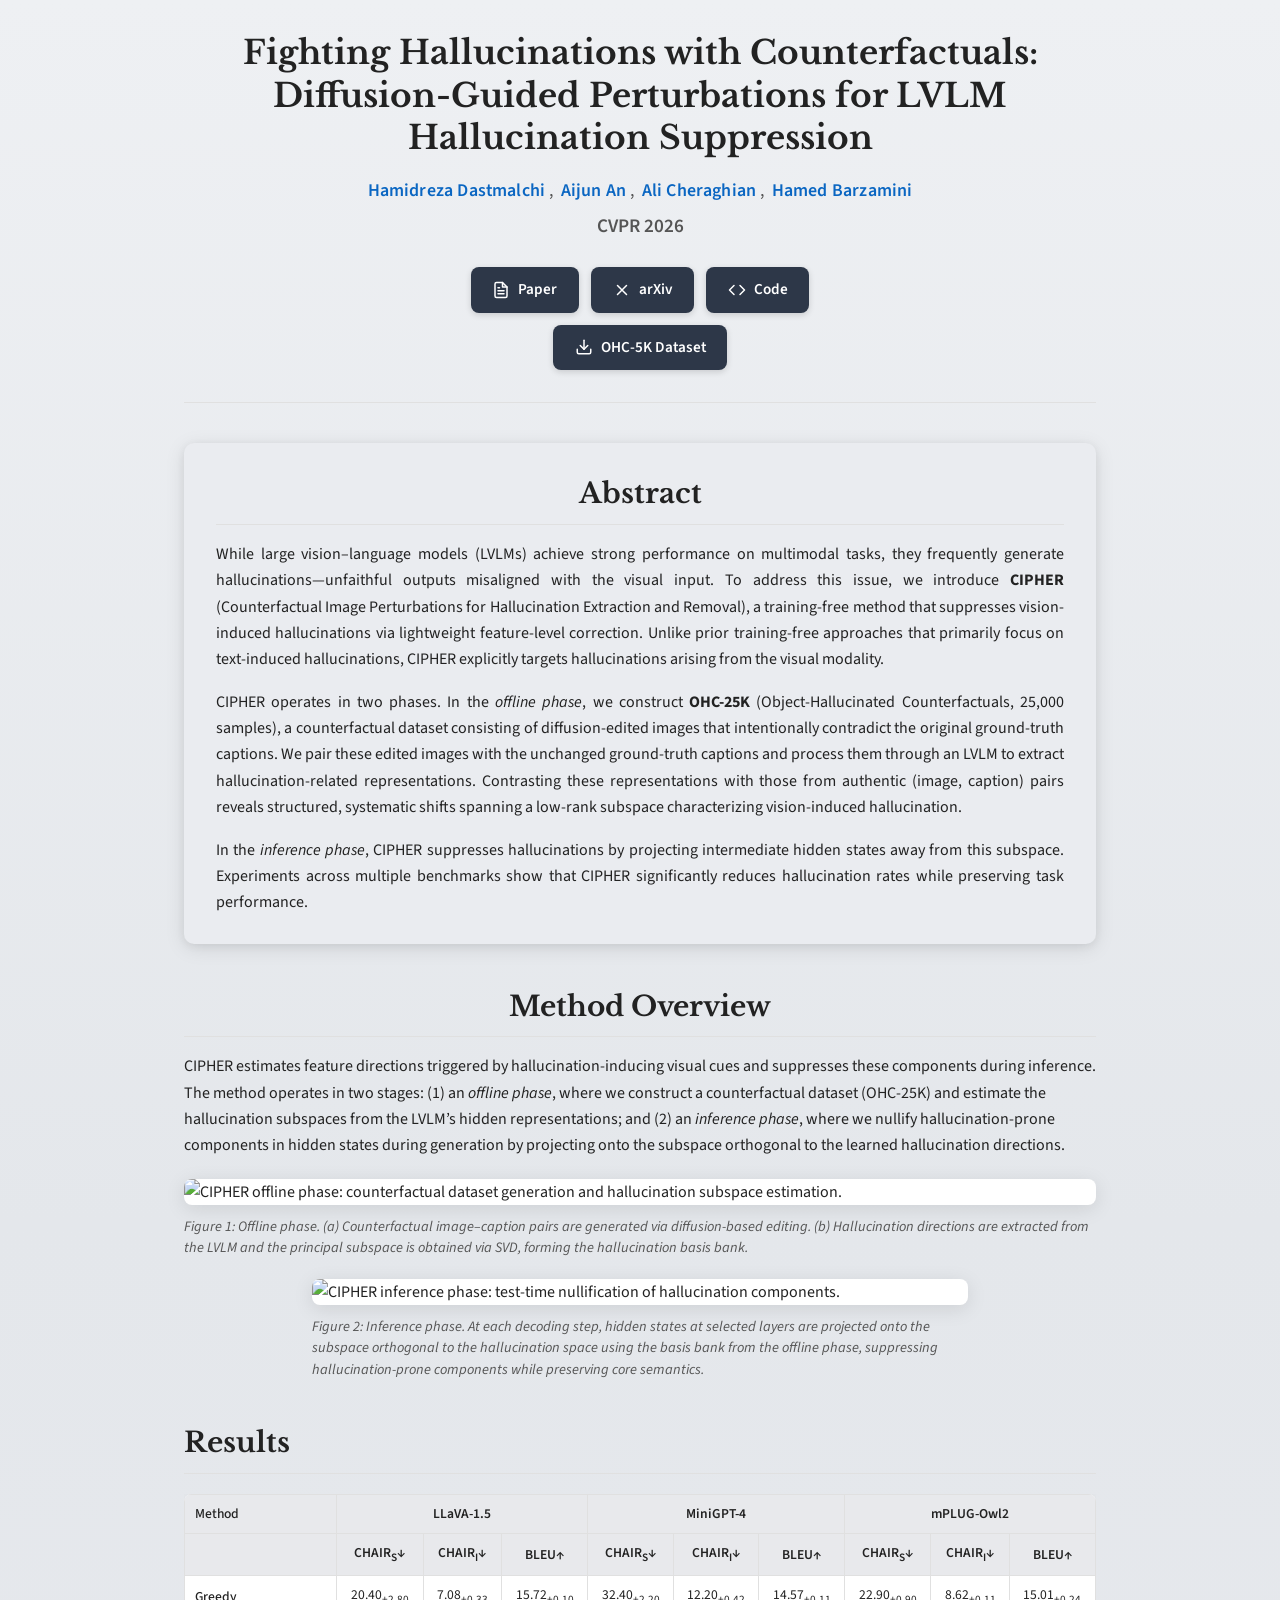
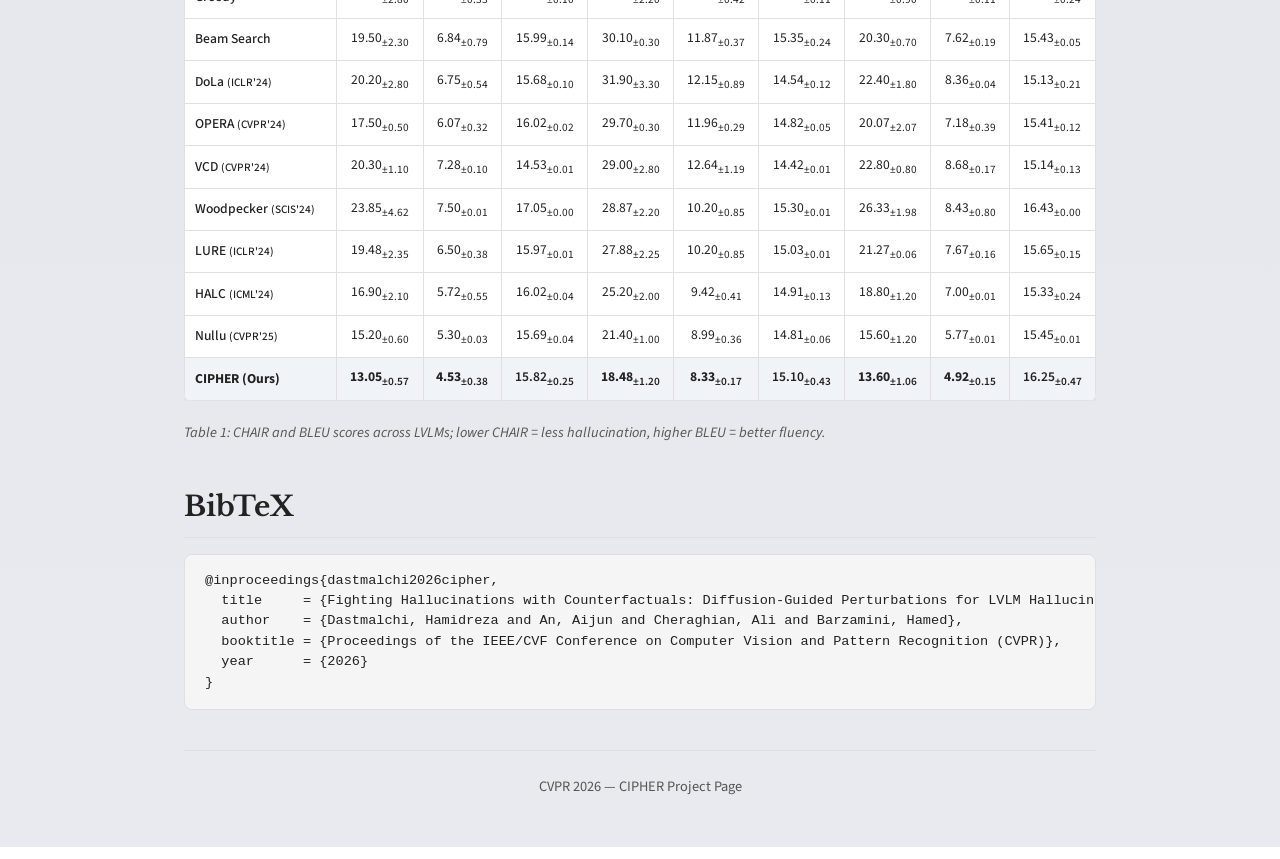
==== commit 61947f94: "Add block diagram as main teaser image" ====
--- a/cipher-project-page/index.html
+++ b/cipher-project-page/index.html
@@ -194,10 +194,6 @@
         </table>
       </div>
       <p class="table-caption">Table 1: CHAIR and BLEU scores across LVLMs; lower CHAIR = less hallucination, higher BLEU = better fluency.</p>
-      <figure>
-        <img src="assets/results.png" alt="Quantitative and qualitative results of CIPHER on hallucination benchmarks.">
-        <figcaption>Figure 3: CIPHER reduces hallucination rates across benchmarks while maintaining task performance.</figcaption>
-      </figure>
     </section>
 
     <section class="bibtex">
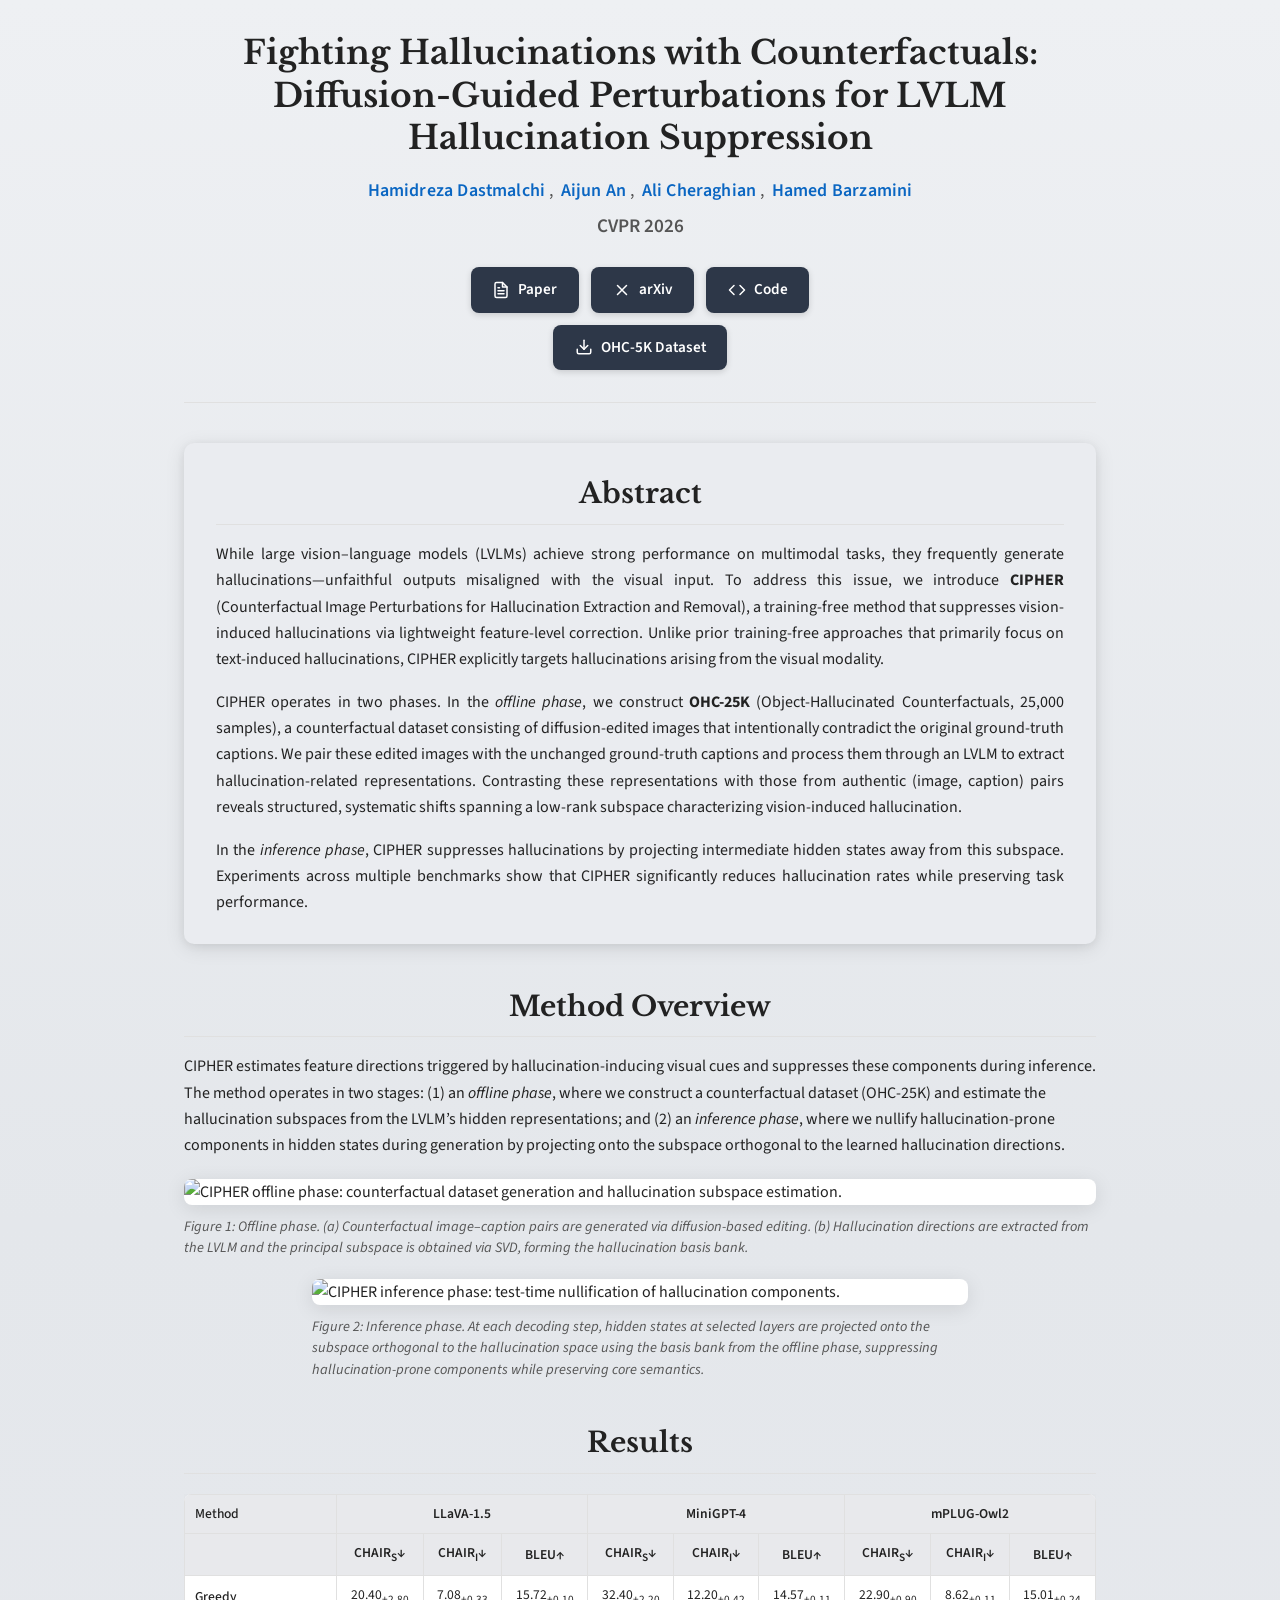
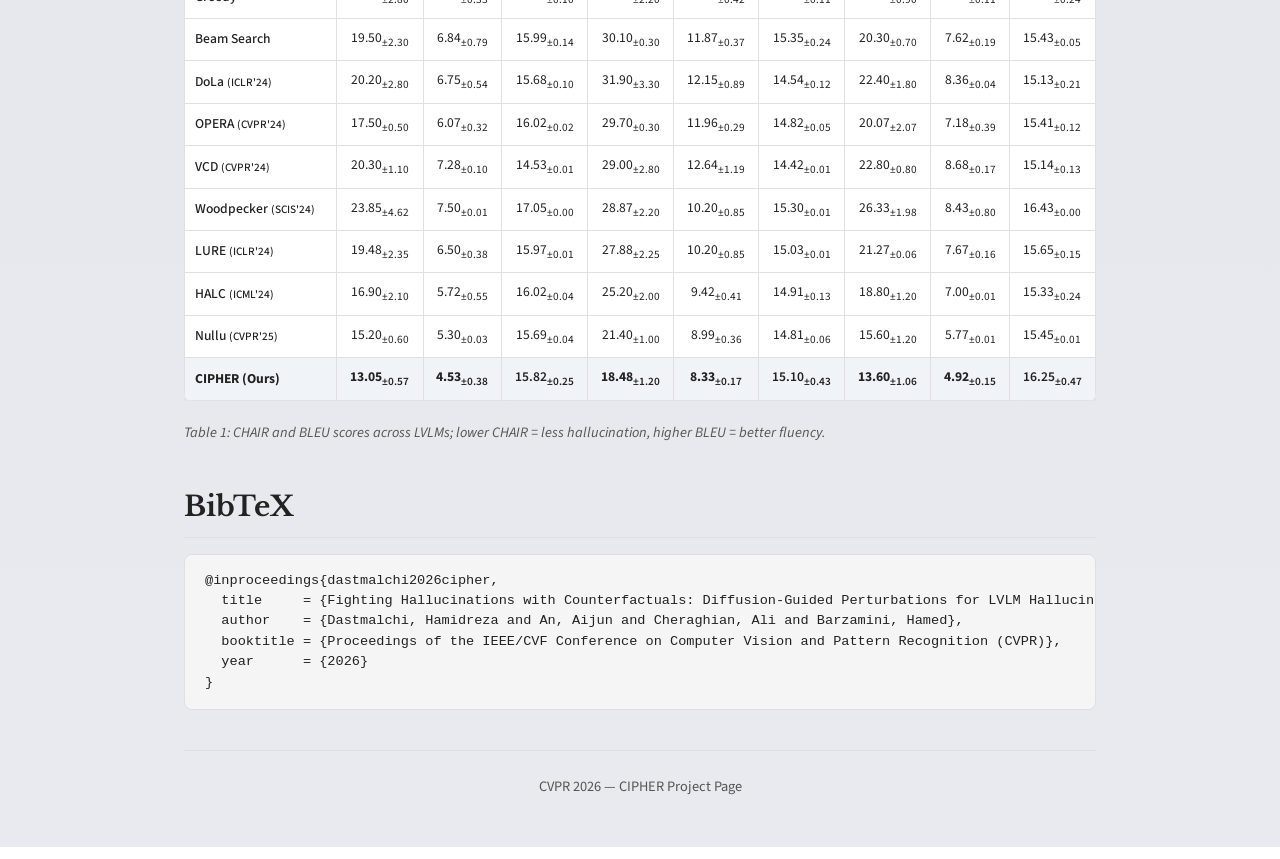
==== commit c3527bb0: "Add block diagram as main teaser image" ====
--- a/cipher-project-page/index.html
+++ b/cipher-project-page/index.html
@@ -63,6 +63,7 @@
     }
     .abstract h2 { text-align: center; margin-top: 0; }
     .method h2 { text-align: center; }
+    .results h2 { text-align: center; }
     .abstract p { margin: 0 0 1rem; text-align: justify; }
     figure { margin: 1.25rem 0; padding: 0; }
     figure img {
